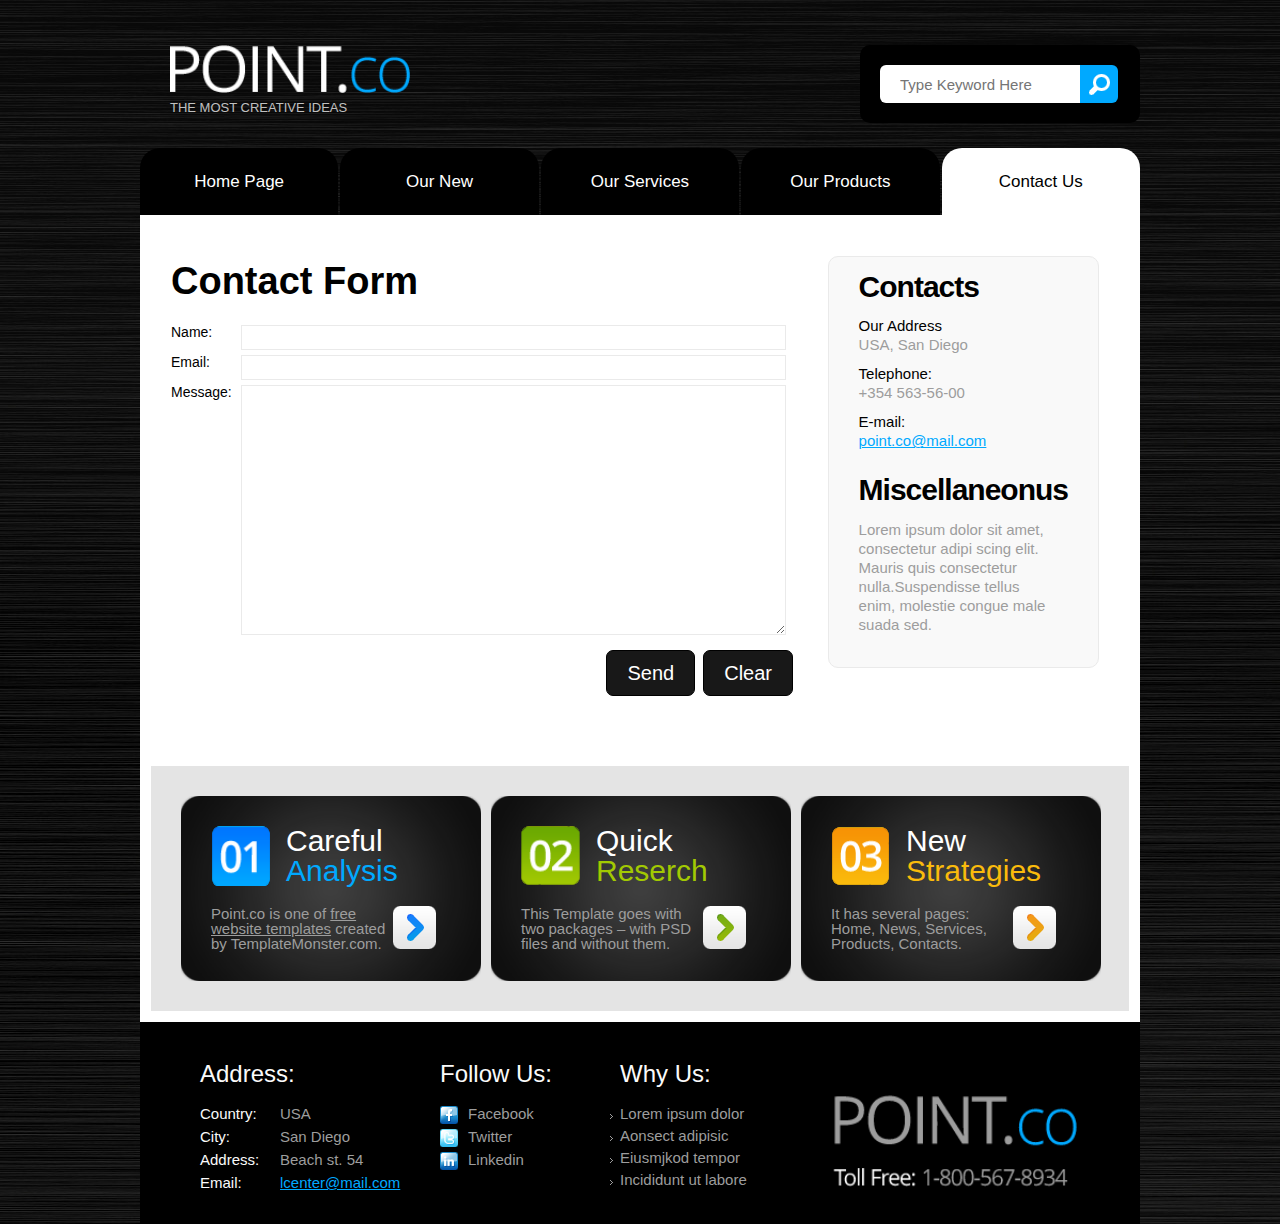
==== contactUs.html @ 25bf2cfb "com" ====
<html>
<head>
	<title>Point.co The most creative ideas</title>
	<meta chareset="utf-8">
	<link rel="stylesheet" type="text/css" href="cssReset.css">
	<link rel="stylesheet" type="text/css" href="point.css">
	<script type="text/javascript" src="jquery-1.9.1.min.js"></script>
	<script type="text/javascript" src="point.js"></script>
</head>
<body>
	<div class="bodyWrap">
		<div class="header">
			<div class="logoWrap">
				<img src="img/logo.png" width="240" alt="logo">
				<span>THE MOST CREATIVE IDEAS</span>
			</div>
			
			<div class="searchWrap">
				<input type="text" name="search" placeholder="Type Keyword Here">
				<div></div>
			</div>
			<div class="clear"></div>
		</div>

		<div class="pageBody">
			<ol class="navMenu">
				<li ><a href="index.html">Home Page</a></li>
				<li class="liClass"><a href="ourNews.html">Our New</a></li>
				<li class="liClass"><a href="ourService.html">Our Services</a></li>
				<li class="liClass"><a href="ourProduct.html">Our Products</a></li>
				<li class="liClass" style="background-color:white"><a href="contactUs.html"  style="color:black">Contact Us</a></li>
				<div class="clear"></div>
			</ol>

			<div class="contentBodyNews">
				<div class="contentBlockContact">
					<h1 style="font-size:38px">Contact Form</h1>
					<form>
						<label>
							<span>Name:</span>
							<input type="text" name="firstName">
							<div class="clear"></div>
						</label>
						<label>
							<span>Email:</span>
							<input type="text" name="email">
							<div class="clear"></div>
						</label>
						<label>
							<span>Message:</span>
							<textarea></textarea>
							<div class="clear"></div>
						</label>
					</form>
					<a href="#">Clear</a>
					<a href="#">Send</a>
				</div>
				<div class="sideBarContact">
					<h1>Contacts</h1>
					<dl>
						<dd>
							<b>Our Address</b>
							<span>USA, San Diego</span>
						</dd>
						<dd>
						    <b>Telephone:</b>
						    <span>+354 563-56-00</span>
						</dd>
						<dd>
						    <b>E-mail:</b>
							<a href="mailto:point.co@mail.com">point.co@mail.com</a>
						</dd>
					</dl>
					<h1>Miscellaneonus</h1>
						<p>Lorem ipsum dolor sit amet, consectetur adipi
                        scing elit. Mauris quis consectetur nulla.Suspendisse tellus enim, molestie congue male suada sed.</p>	
				</div>
				<div class="clear"></div>
				<div class="blocsBar">
					<div class="blocs">
						<div class="wrap1">
							<div class="imgBl1"></div>
							<div>
								<span>Careful</span>
								<span style="color:#00a9ff">Analysis</span>
								<p class="clear"></p>
							</div>
							<p class="clear"></p>
						</div>
						<div class="wrap2">
							<span>Point.co is one of <a href="#">free website templates</a> created by TemplateMonster.com.</span>
							<div class="imgGalka1 ruls"><a href="#"></a></div>
							<p class="clear"></p>
						</div>
					</div>
					<div class="blocs">
						<div class="wrap1">
							<div class="imgBl2"></div>
							<div>
								<span>Quick</span>
								<span style="color:#a2c902">Reserch</span>
							</div>
							<p class="clear"></p>
						</div>
						<div class="wrap2">
							<span>This Template goes with two packages – with PSD files and without them.</span>
							<div class="imgGalka2 ruls"><a href="#"></a></div>
						</div>
					</div>
					<div class="blocs">
						<div class="wrap1">
							<div class="imgBl3"></div>
							<div>
								<span>New</span>
								<span style="color:#fabb0c">Strategies</span>
							</div>
							<p class="clear"></p>
						</div>
						<div class="wrap2">
							<span>It has several pages: Home, News, Services, Products, Contacts.</span>
							<div class="imgGalka3 ruls"><a href="#"></a></div>
						</div>
					</div>
					<div class="clear"></div>
				</div>
			</div>
			<div class="footer">
				<div class="footerAddress">
					<h2>Address:</h2>
					<dl class="address">
						<dd>
							<span>Country:</span>USA
							<div class="clear"></div>
						</dd>
						<dd>
							<span>City:</span>San Diego
							<div class="clear"></div>
						</dd>
						<dd>
							<span>Address:</span>Beach st. 54
							<div class="clear"></div>
						</dd>
						<dd>
							<span>Email:</span><a href="mailto:lcenter@mail.com">lcenter@mail.com</a>
							<div class="clear"></div>
						</dd>
					</dl>
				</div>
				<div class="footerContacts">
					<h2>Follow Us:</h2>
					<dl>
						<dd>
							<img src="img/facebook.png" width="18px" />
							<a href="#">Facebook</a>
							<div class="clear"></div>
						</dd>
						<dd>
							<img src="img/twitter.png" width="18px" />
							<a href="#">Twitter</a>
							<div class="clear"></div>
						</dd>
						<dd>
							<img src="img/linkedin.png" width="18px" />
							<a href="#">Linkedin</a>
							<div class="clear"></div>
						</dd>
					</dl>
				</div>
				<div class="footerWhyUs">
					<h2>Why Us:</h2>
					<ul>
						<li><a href="#">Lorem ipsum dolor</a></li>
						<li><a href="#" class="lorem">Aonsect adipisic</a></li>
						<li><a href="#" class="lorem">Eiusmjkod tempor</a></li>
						<li><a href="#" class="lorem">Incididunt ut labore</a></li>
					</ul>
				</div>
				<img src="img/footerLogo.png" width="250px" height="100px" class="footerLogo"/>
				<div class="clear"></div>
			</div>
		</div>
	</div>




</body>
</html>
---- cssReset.css ----
html, body, div, span, applet, object, iframe,
p, blockquote, pre,
a, abbr, acronym, address, big, cite, code,
del, dfn, em, img, ins, kbd, q, s, samp,
small, strike, strong, sub, sup, tt, var,
b, u, i, center,
dl, dt, dd, ol, ul, li,
fieldset, form, label, legend,
article, aside, canvas, details, embed, 
figure, figcaption, footer, header, hgroup, 
menu, nav, output, ruby, section, summary,
time, mark, audio, video {
	margin: 0;
	padding: 0;
	border: 0;
	font-size: 100%;
	font: inherit;
	vertical-align: baseline;
}

article, aside, details, figcaption, figure, 
footer, header, hgroup, menu, nav, section {
	display: block;
}
body {
	line-height: 1; 
}
ol, ul {
	list-style: none;
}
blockquote, q {
	quotes: none;
}
blockquote:before, blockquote:after,
q:before, q:after {
	content: '';
	content: none;
}
---- point.css ----
body {
	width: 100%;
	background-image: url(img/body.jpg);
	font-family: Arial, Helvetica, sans-serif;
}
.clear {
	clear: both;
}
.bodyWrap {
	max-width: 1000px;
	min-width: 1000px;
	margin: 0px auto;
	height: 1000px;
	padding-top: 45px;
}
.pageBody {
	margin-top: 25px;
}

									/*	ШАПКА	*/

.header {
	padding-left: 30px;
}
.logoWrap {
	float: left;
	color: silver;
}
.logoWrap img {
	display: block;
}
.logoWrap span {
	line-height: 30px;
	font-size: 13px;
}
.searchWrap {
	float: right;
	width: 240px;
	padding: 20px;
	background-color: black;
	border-radius: 10px;
}
.searchWrap input {
	float: left;
	width: 200px;
	height: 38px;
	padding-left: 20px;
	border-top-left-radius: 6px;
	border-bottom-left-radius: 6px;
	border: none;
	font-size: 15px;
	color: #9d9d9d;
}
.searchWrap input:focus {
	border: solid thin #FFDD17;
	outline: none;
}
.searchWrap div {
	float: left;
	width: 38px;
	height: 38px;
	background-color: #00a9ff;
	background-image: url(img/search-button.png);
	background-repeat: no-repeat;
	background-position: center;
	border-top-right-radius: 6px;
	border-bottom-right-radius: 6px;
}
.searchWrap div:hover {
	background-color: silver;
} 

								/*	НАВИГАЦИОННОЕ МЕНЮ	*/

.navMenu li {
	list-style: none;
	display: block;
	float: left;
	border-top-left-radius: 20px;
	border-top-right-radius: 20px;
	background-color: black;
	text-align: center;
}
.navMenu a {
	display: block;
	width: 148.4px;
	padding: 25px;
	text-decoration: none;
	font-size: 17px;
	color: white;
}
.navMenu li:hover {
	background-color: white;
}
.navMenu a:hover {
	color: black;
}
.navMenu .liClass {
	margin-left: 2px;
}
								/*	СЛАЙДЕР  */

.sliders {
	height: 400px;
	padding: 10px;
	background-color: white;
	position: relative;
}
.slidImg2, .slidImg3 {
	display: none;
}
.sliders div {
	position: absolute;
	top: 60px;
	left: 100px;
	display: none;
}
.sliders div h2 {
	margin-bottom: 5px;
	font-size: 50px;
	font-weight: normal;
}
.sliders div h1 {
	margin: 0px;
	padding: 0px;
	font-size: 75px;
	color: #00a9ff;
	letter-spacing: -2px;
}
.sliders div p {
	padding-top: 20px;
	width: 350px;
	font-size: 18px;
	letter-spacing: 0.3px;
	line-height: 20px;
}

								/*	КОНТЕНТ БЛОК	*/

.contentBody {
	border: solid thin white;
	margin-top: 10px;
	padding: 10px;
	background-color: white;
}
.contentBodyNews {
	border: solid thin white;
	padding: 10px;
	background-color: white;
}
.blocsBar {
	padding: 30px 20px 30px 20px;
	background-color: #e4e4e4;
}
.blocsBar .blocs {
	width: 240px;
	height: 125px;
	background-image: url(img/box.png);
	background-repeat: no-repeat;
	background-size: 100% 100%;
	background-position: center;
	padding: 30px;
	float: left;
	margin-left: 10px;
}
.blocsBar .wrap1, .wrap2 {
	width: 225px;
}
.wrap1 div {
	float: left;
}
.wrap1 .imgBl1 {
	width: 60px;
	height: 60px;
	background-image: url(img/blue01.png);
	background-repeat: no-repeat;
	background-size: 100% 100%;
}
.wrap1 .imgBl2 {
	width: 60px;
	height: 60px;
	background-image: url(img/green02.png);
	background-repeat: no-repeat;
	background-size: 100% 100%;
}
.wrap1 .imgBl3 {
	width: 60px;
	height: 60px;
	background-image: url(img/yellow03.png);
	background-repeat: no-repeat;
	background-size: 100% 100%;
}
.wrap1 span {
	display: block;
	color: white;
	font-size: 30px;
	padding-left: 15px;
}
.wrap2 {
	margin-top: 20px;
}
.wrap2 span {
	display: block;
	float: left;
	color: #9d9d9d;
	width: 180px;
	font-size: 15px;
}
.wrap2 span a {
	color: #9d9d9d;
}
.wrap2 span a:hover {
	text-decoration: none;
}
.wrap2 .ruls {
	float: left;
	margin-left: 2px;
	width: 43px;
	height: 43px;
}
.wrap2 .imgGalka1 {
	background-image: url(img/button1.png);
}
.wrap2 .imgGalka1:hover {
	background-position-y: -43px;
}
.wrap2 .imgGalka2 {
	background-image: url(img/button2.png);
}
.wrap2 .imgGalka2:hover {
	background-position-y: -43px;
}
.wrap2 .imgGalka3 {
	background-image: url(img/button3.png);
}
.wrap2 .imgGalka3:hover {
	background-position-y: -43px;
}
.wrap2 .ruls a {
	display: block;
	width: 43px;
	height: 43px;
}

.blocsBarNews {
	height: 200px;
	background-color: #e4e4e4;
	margin-top: 40px;
}
/*--------------------------------------------*/
.contentBlock {
	float: left;
	width: 570px;
	height: 400px;
	margin: 30px 0px 0px 30px;
}
.contentBlock p {
	font-size: 15px;
	text-align: justify;
}
.contentBlock p, .contentBlock span {
	line-height: 17px;
}
.contentBlock img {
	margin-top: 10px;
	display: block;
	float: left;
}
.contentBlock span {
	margin-top: 18px;
	width: 440px;
	display: block;
	float: left;
	text-align: justify;
	padding-left: 15px;
	font-size: 14px;
	color: #9d9d9d;
}
.contentBlock a {
	display: block;
	border-radius: 5px;
	background-color: #181818;
	width: 130px;
	height: 45px;
	text-decoration: none;
	color: white;
	text-align: center;
	line-height: 45px;
	font-size: 19px;
}
.contentBlock a:hover {
	background-color: #2B2B2B;
}
/*==============================*/
.contentBlockNews, .contentBlockProduct, .contentBlockContact {
	float: left;
	width: 630px;
	padding: 10px 0px 10px 20px;
	font-size: 14px;
	margin-bottom: 60px;
}
.contentBlockNews h1 {
	margin-bottom: 0px;
	font-size: 38px;
}
.contentBlockNews div {
	margin-top: 20px;
	background-image: url(img/pic-1.gif);
	background-repeat: no-repeat;
	padding-left: 25px;
}
.contentBlockNews a {
	color: #00a9ff;
}
.contentBlockNews a:hover {
	text-decoration: none;
}
.contentBlockNews span, .contentBlockProduct span {
	color: #9d9d9d;
	display: block;
	margin-top: 5px;
	line-height: 17px;
}
/*============================*/
.contentBlockService {
	float: left;
	width: 460px;
	padding-bottom: 30px;
	padding-left: 30px;
}
.contentBlockService img {
	float: left;
}
.serviceNote {
	font-size: 15px;
	color: #9d9d9d;
	margin-top: 20px;
}
.serviceNote b {
	color: #0f0f0f;
	padding-left: 15px;
}
.serviceNote .contentBL span {
	display: block;
	padding-left: 90px;
	padding-top: 5px;
}
.serviceNote div .contentBL {
	float: left;

} 
/*=============================*/
.contentBlockProduct h1 {

}
.contentBlockProduct p {
	line-height: 17px;
	padding-bottom: 30px;
}
.contentBlockProduct .textService1 {
	width: 480px;
	padding-left: 10px;
}
.contentBlockProduct .textService2 {
	margin-top: 20px;
}
.contentBlockProduct img, .contentBlockProduct .textService1 {
	float: left;
}
.contentBlockProduct {

}
/*===============================*/
.contentBlockContact label {
	display: block;
	padding-bottom: 5px;
}
.contentBlockContact span, .contentBlockContact input, .contentBlockContact textarea {
	float: left;
}
.contentBlockContact span {
	width: 70px;
}
.contentBlockContact input {
	width: 545px;
	height: 25px;
	border: solid thin #eaeaea; 
}
.contentBlockContact textarea {
	border: solid thin #eaeaea;
	width: 545px;
	height: 250px;
}
.contentBlockContact input:focus, .contentBlockContact textarea:focus {
	border: solid 2px #DAA520; 
	outline: none;
}
.contentBlockContact a {
	display: inline-block;
	padding: 12px 20px; 
	border: solid thin black;
	border-radius: 7px;
	font-size: 20px;
	color: white;
	background-color: #181818;
	text-decoration: none;
	float: right;
	margin-right: 8px;
	margin-top: 10px;
}
.contentBlockContact a:hover {
	background-color: #2D2D2D;
}

/*-------------------------------------------------*/
.sideBar {
	float: right;
	border: solid thin #eaeaea;
	background-color: #f9f9f9;
	border-radius: 10px;
	min-width: 150px;
	max-width: 250px;
	margin: 30px 35px 0px 0px;
	padding: 10px 35px 35px 35px;
}
.sideBar h1 {
	font-size: 28px;
	letter-spacing: -1px;
}
.sideBarHomeNote1, .sideBarHomeNote2 {
	
}
.sideBarHomeNote1 .block1, .sideBarHomeNote1 .block2 {
	float: left;
}
.sideBarHomeNote2 .block1, .sideBarHomeNote2 .block2 {
	float: left;
}  
.sideBarHomeNote1 .block1, .sideBarHomeNote2 .block1 {
	width: 50px;
}
.sideBarHomeNote1 .block2, .sideBarHomeNote2 .block2 {
	width: 150px;
	padding-left: 15px;
	font-size: 14px;
	color: #9d9d9d;
}
.sideBarHomeNote1 .block2 b, .sideBarHomeNote2 .block2 b {
	color: #0f0f0f;
	text-decoration: underline;
}
.sideBarHomeNote1 .block2 a, .sideBarHomeNote2 .block2 a {
	color: #00a9ff;
}
.sideBarHomeNote1 .block2 a:hover, .sideBarHomeNote2 .block2 a:hover {
	text-decoration: none;
}
.sideBarHomeNote1 .block1 div, .sideBarHomeNote2 .block1 div {
	color: #00a9ff;
	font-size: 48px;
}
.sideBarHomeNote1 .block1 span, .sideBarHomeNote2 .block1 span {
	padding-left: 8px;
	font-size: 18px;
	font-weight: bold;
	line-height: 10px;
}
.sideBarHomeNote1 .block2 span, .sideBarHomeNote2 .block2 span {
	line-height: 17px;
}

.sideBarHomeNote2 {
	margin-top: 20px;
}
/*===============================*/
.sideBarNews, .sideBarProduct, .sideBarContact {
	float: right;
	border: solid thin #eaeaea;
	border-radius: 10px; 
	height: 400px;
	margin-right: 30px;
	margin-top: 30px;
	padding: 0px 30px 60px 30px;
	background-color: #f9f9f9;
}
.sideBarNews h1 {
	font-size: 30px;
	letter-spacing: -1px;
	padding-top: 10px;
	margin-bottom: 0px;
}
.sideBarNews li {
	padding-top: 10px;
	font-size: 15px;
} 
.sideBarNews ol, .sideBarProduct ol {
	margin-top: 10px;
}
.sideBarNews ol a, .sideBarProduct ol a {
	color: #00a9ff;
}
.sideBarNews ol a:hover, .sideBarProduct ol a:hover {
	text-decoration: none;
}
.sideBarNews .buttonPr {
	display: block;
	color: white;
	width: 150px;
	margin-top: 25px;
	background-color: #181818;
	text-decoration: none;
	text-align: center;
	padding: 12px;
	border-radius: 10px;
	font-size: 20px;
}
.sideBarNews .buttonPr:hover {
	background-color: #2B2B2B;
}
/*=================================*/
.sideBarService {
	float: right;
	width: 440px;
	padding-bottom: 30px;
	padding-right: 30px;
}
.sideBarService img {
	float: left;
}
/*=================================*/
.sideBarProduct {
	height: 450px;
}
.sideBarProduct h1 {
	padding-top: 10px;
	font-size: 30px;
	letter-spacing: -1px;
}
.sideBarProduct li {
	background-image: url(img/pic-1.gif);
	background-repeat: no-repeat;
	padding-left: 25px;
	margin-top: 10px;
	font-size: 15px;
	height: 16px;
}
/*==================================*/
.sideBarContact {
	line-height: 19px;
	height: 350px;
}
.sideBarContact h1 {
	font-size: 30px;
	letter-spacing: -1px;
}
.sideBarContact dd {
	padding-bottom: 10px;
}
.sideBarContact dd b {
	display: block;
	font-size: 15px;
}
.sideBarContact span, .sideBarContact p {
	color: #9d9d9d;
	font-size: 15px;
}
.sideBarContact p {
	width: 200px;
}
.sideBarContact a {
	font-size: 15px;
	color: #00a9ff;
}

								/*	ФУТЕР	*/

.footer {
	background-color: black;
	padding: 20px 30px 30px 30px;
}
.footerAddress, .footerContacts, .footerWhyUs {
	float: left;
	width: 210px;
	padding-left: 30px;
}
.footerAddress h2, .footerContacts h2, .footerWhyUs h2 {
	color: #FAFAFA;
	font-weight: normal;
}
.footerAddress span {
	float: left;
	color: #FAFAFA;
	width: 80px;
}
.footerAddress dd {
	margin-top: 8px;
	color: #9d9d9d;
	font-size: 15px;
}
.footerAddress a {
	color: #00a9ff;
}
.footerAddress a:hover {
	text-decoration: none;
}
/*--------------------------------------*/
.footerContacts {
	width: 150px;
}
.footerContacts dd {
	margin-top: 5px;
	color: #9d9d9d;
	font-size: 15px;
}
.footerContacts img, .footerContacts a {
	float: left;
}
.footerContacts a {
	padding-left: 10px;
	color: #9d9d9d;
	text-decoration: none;
}
.footerContacts a:hover {
	text-decoration: underline;
}
/*---------------------------------------*/
.footerWhyUs ul {
	list-style-image: url(img/marker.gif);
	color: #9d9d9d;
	font-size: 15px;
}
.footerWhyUs li {
	margin-bottom: 7px;
}
.footerWhyUs .lorem {
	margin-top: 7px;
}
.footerWhyUs a {
	color: #9d9d9d;
	text-decoration: none;
}
.footerWhyUs a:hover {
	text-decoration: underline;
}
/*----------------------------------------*/
.footerLogo {
	float: left;
	margin-top: 50px;
}
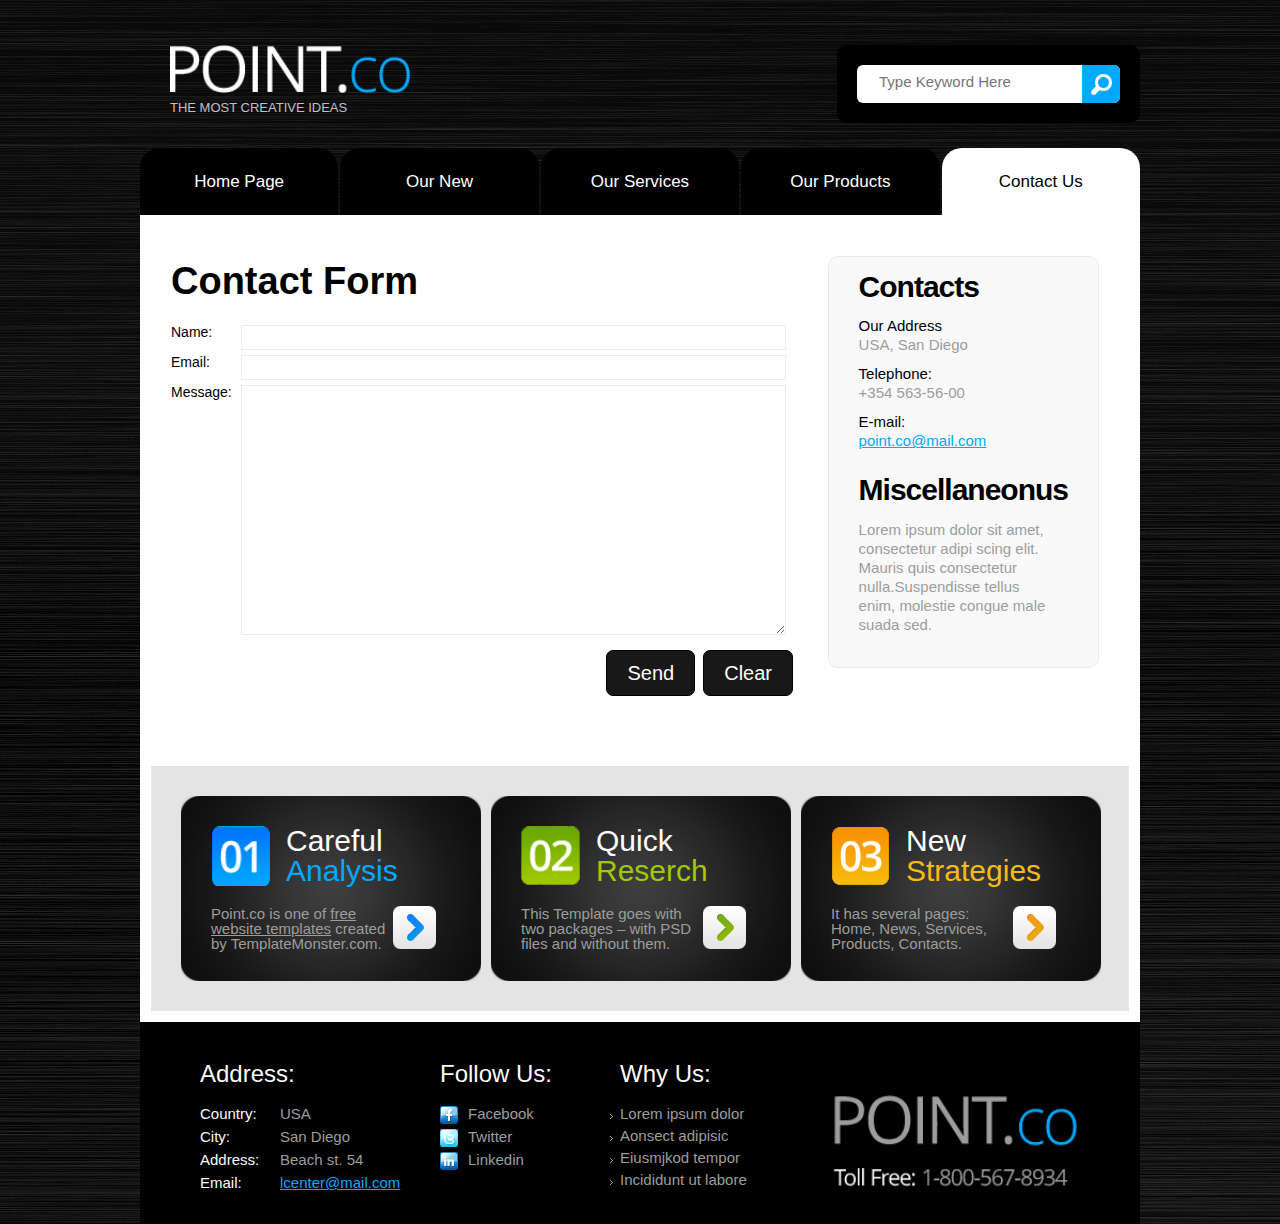
==== commit ba614e0e: "com2" ====
--- a/contactUs.html
+++ b/contactUs.html
@@ -15,10 +15,13 @@
 				<span>THE MOST CREATIVE IDEAS</span>
 			</div>
 			
-			<div class="searchWrap">
-				<input type="text" name="search" placeholder="Type Keyword Here">
-				<div></div>
-			</div>
+			<form action="" class="searchForm">
+				<div class="searchWrap">
+					<input type="text" name="search" placeholder="Type Keyword Here">
+					<div></div>
+					<p class="clear"></p>
+				</div>
+			</form>
 			<div class="clear"></div>
 		</div>
 
--- a/point.css
+++ b/point.css
@@ -33,26 +33,26 @@
 	line-height: 30px;
 	font-size: 13px;
 }
-.searchWrap {
+.searchForm {
 	float: right;
-	width: 240px;
 	padding: 20px;
 	background-color: black;
 	border-radius: 10px;
 }
+.searchWrap {
+	background-color: white;
+	border-radius: 6px;
+}
 .searchWrap input {
 	float: left;
 	width: 200px;
-	height: 38px;
-	padding-left: 20px;
-	border-top-left-radius: 6px;
-	border-bottom-left-radius: 6px;
+	margin: 7px 5px 5px 20px;
 	border: none;
 	font-size: 15px;
 	color: #9d9d9d;
+	outline: none;
 }
 .searchWrap input:focus {
-	border: solid thin #FFDD17;
 	outline: none;
 }
 .searchWrap div {
@@ -106,28 +106,28 @@
 	background-color: white;
 	position: relative;
 }
-.slidImg2, .slidImg3 {
+.slidImg1, .slidImg2, .slidImg3 {
 	display: none;
 }
-.sliders div {
+.slidersText1, .slidersText2, .slidersText3 {
 	position: absolute;
 	top: 60px;
 	left: 100px;
 	display: none;
 }
-.sliders div h2 {
+.slidersText1 h2, .slidersText2 h2, .slidersText3 h2 {
 	margin-bottom: 5px;
 	font-size: 50px;
 	font-weight: normal;
 }
-.sliders div h1 {
+.slidersText1 h1, .slidersText2 h1, .slidersText3 h1 {
 	margin: 0px;
 	padding: 0px;
 	font-size: 75px;
 	color: #00a9ff;
 	letter-spacing: -2px;
 }
-.sliders div p {
+.slidersText1 p, .slidersText2 p, .slidersText3 p {
 	padding-top: 20px;
 	width: 350px;
 	font-size: 18px;
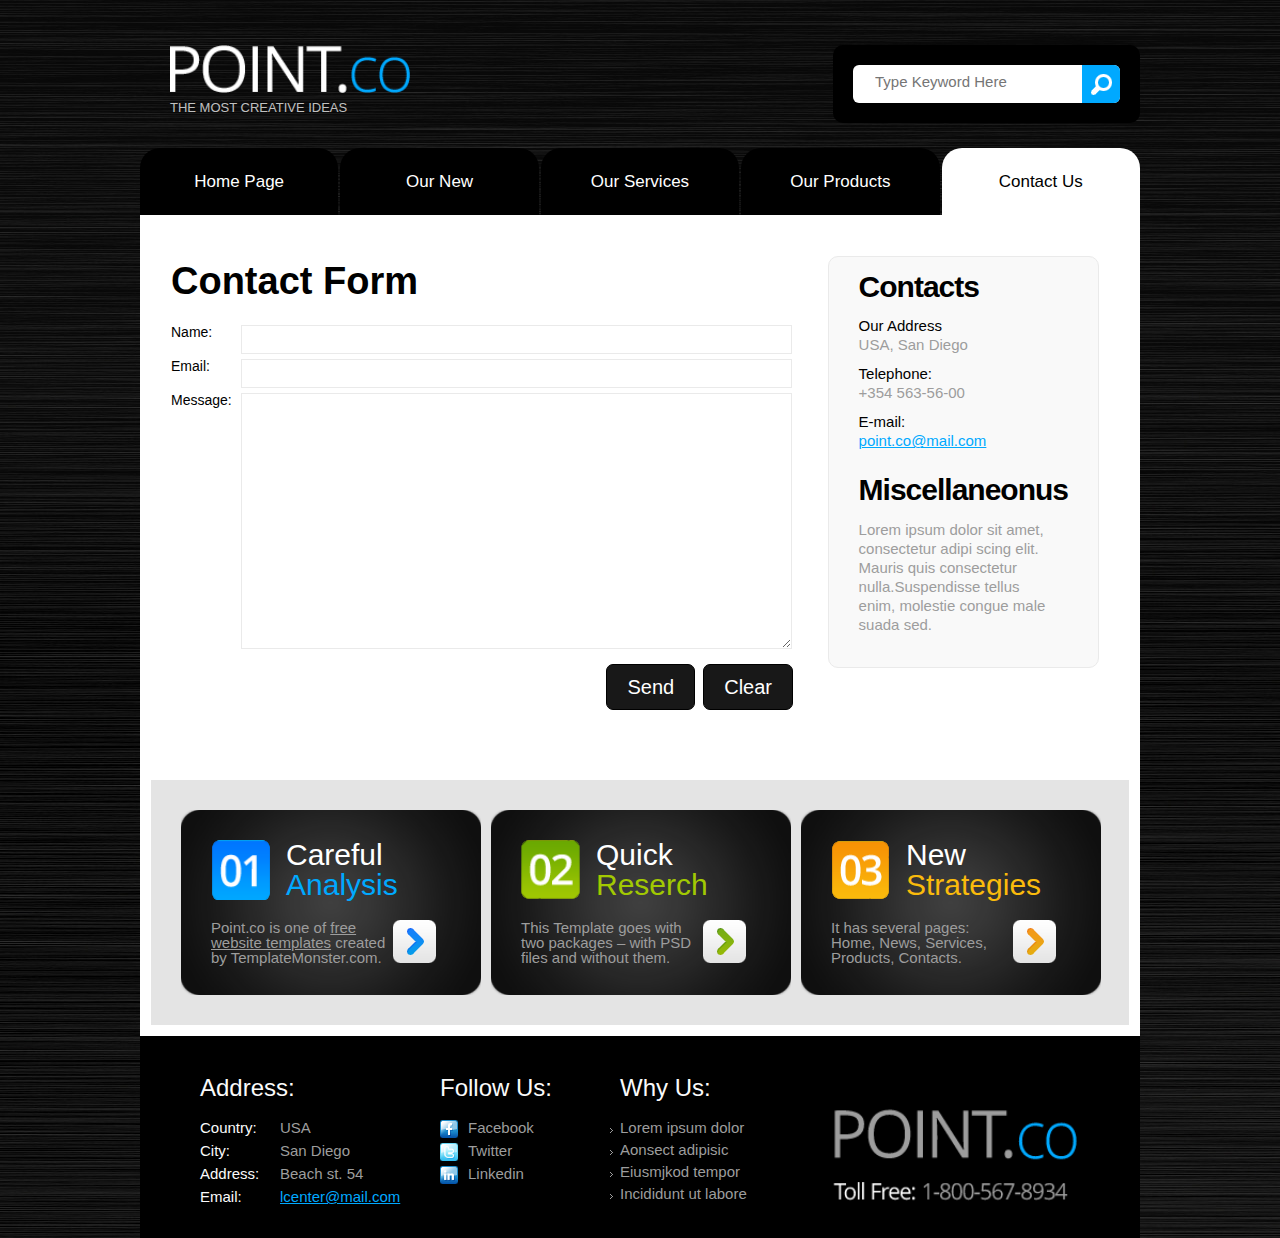
==== commit 81790c31: "com4" ====
--- a/contactUs.html
+++ b/contactUs.html
@@ -1,3 +1,4 @@
+<!DOCTYPE html>
 <html>
 <head>
 	<title>Point.co The most creative ideas</title>
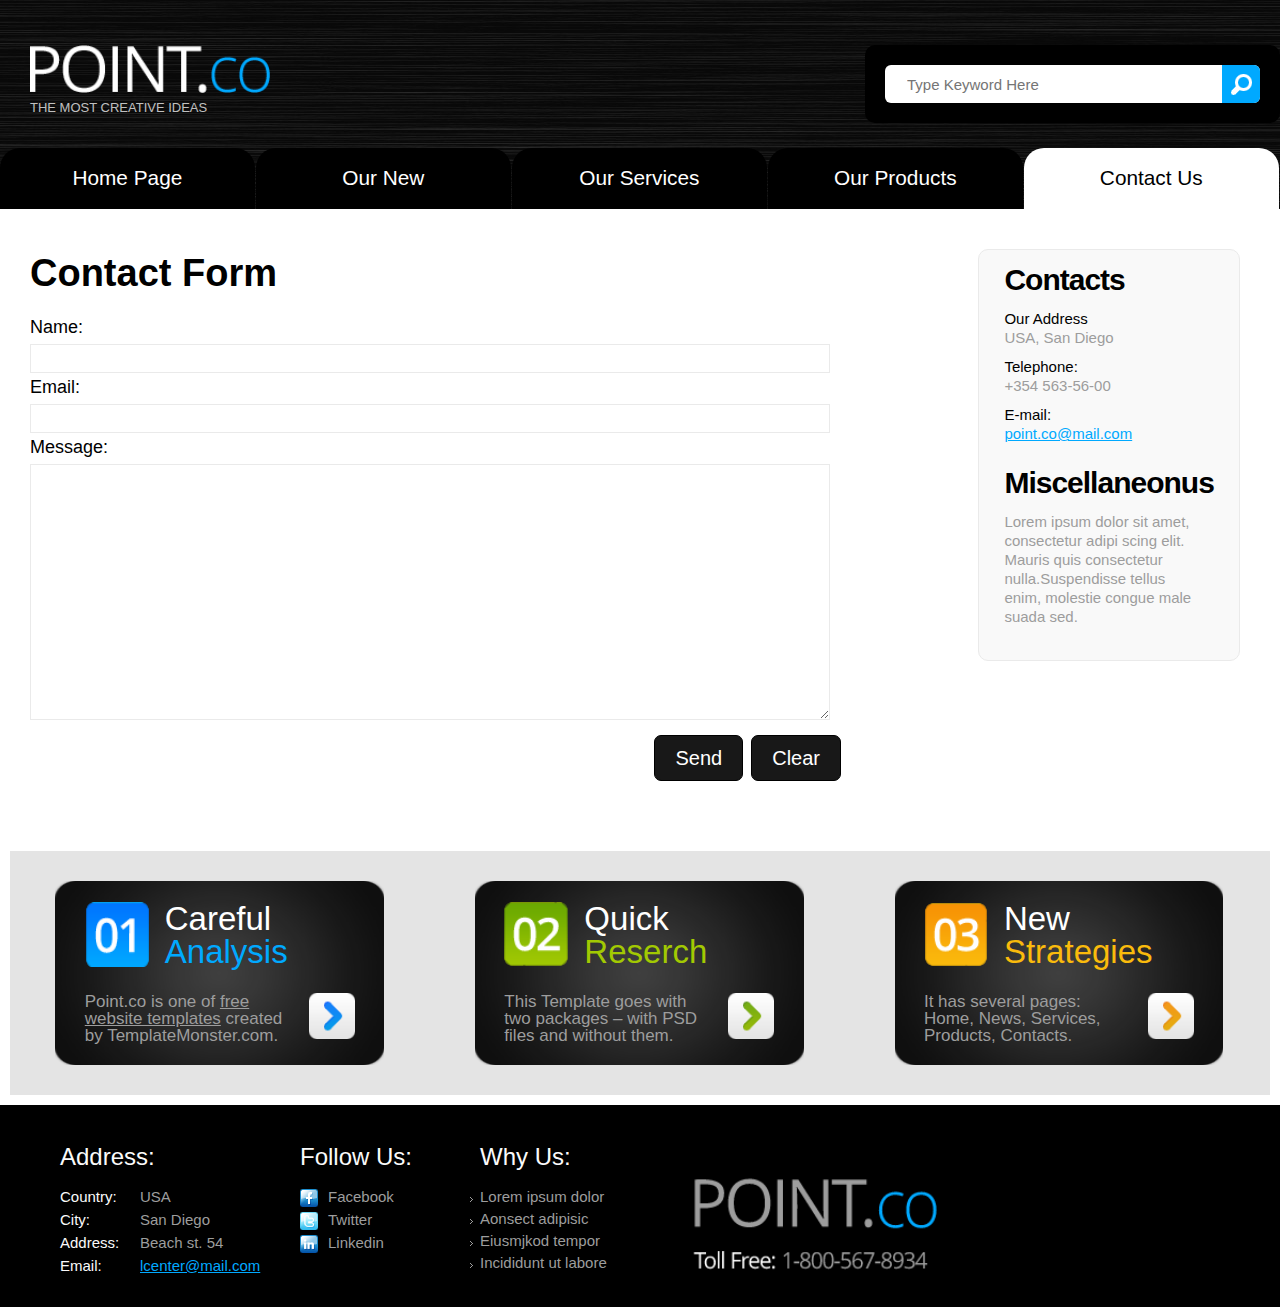
==== commit 0230ad77: "com" ====
--- a/contactUs.html
+++ b/contactUs.html
@@ -3,6 +3,7 @@
 <head>
 	<title>Point.co The most creative ideas</title>
 	<meta chareset="utf-8">
+	<meta name="viewport" content="initial-scale=1, maximum-scale=1" />
 	<link rel="stylesheet" type="text/css" href="cssReset.css">
 	<link rel="stylesheet" type="text/css" href="point.css">
 	<script type="text/javascript" src="jquery-1.9.1.min.js"></script>
@@ -38,8 +39,8 @@
 
 			<div class="contentBodyNews">
 				<div class="contentBlockContact">
-					<h1 style="font-size:38px">Contact Form</h1>
-					<form>
+					<h1>Contact Form</h1>
+					<form action="#">
 						<label>
 							<span>Name:</span>
 							<input type="text" name="firstName">
@@ -81,49 +82,58 @@
 				</div>
 				<div class="clear"></div>
 				<div class="blocsBar">
-					<div class="blocs">
-						<div class="wrap1">
-							<div class="imgBl1"></div>
-							<div>
-								<span>Careful</span>
-								<span style="color:#00a9ff">Analysis</span>
-								<p class="clear"></p>
-							</div>
-							<p class="clear"></p>
-						</div>
-						<div class="wrap2">
-							<span>Point.co is one of <a href="#">free website templates</a> created by TemplateMonster.com.</span>
-							<div class="imgGalka1 ruls"><a href="#"></a></div>
-							<p class="clear"></p>
+					<div class="wrapBlocs">
+						<div class="blocs">
+							<div class="wrap1">
+								<div class="imgBl1"></div>
+								<div>
+									<span>Careful</span>
+									<span style="color:#00a9ff">Analysis</span>
+									<p class="clear"></p>
+								</div>
+								<p class="clear"></p>
+							</div>
+							<div class="wrap2">
+								<span>Point.co is one of <a href="#">free website templates</a> created by TemplateMonster.com.</span>
+								<div class="imgGalka1 ruls"><a href="#"></a></div>
+								<p class="clear"></p>
+							</div>
 						</div>
 					</div>
-					<div class="blocs">
-						<div class="wrap1">
-							<div class="imgBl2"></div>
-							<div>
-								<span>Quick</span>
-								<span style="color:#a2c902">Reserch</span>
-							</div>
-							<p class="clear"></p>
-						</div>
-						<div class="wrap2">
-							<span>This Template goes with two packages – with PSD files and without them.</span>
-							<div class="imgGalka2 ruls"><a href="#"></a></div>
+					<div class="wrapBlocs">
+						<div class="blocs">
+							<div class="wrap1">
+								<div class="imgBl2"></div>
+								<div>
+									<span>Quick</span>
+									<span style="color:#a2c902">Reserch</span>
+								</div>
+								<p class="clear"></p>
+							</div>
+							<div class="wrap2">
+								<span>This Template goes with two packages – with PSD files and without them.</span>
+								<div class="imgGalka2 ruls"><a href="#"></a></div>
+								<p class="clear"></p>
+							</div>
 						</div>
 					</div>
-					<div class="blocs">
-						<div class="wrap1">
-							<div class="imgBl3"></div>
-							<div>
-								<span>New</span>
-								<span style="color:#fabb0c">Strategies</span>
-							</div>
-							<p class="clear"></p>
+					<div class="wrapBlocs">
+						<div class="blocs">
+							<div class="wrap1">
+								<div class="imgBl3"></div>
+								<div>
+									<span>New</span>
+									<span style="color:#fabb0c">Strategies</span>
+								</div>
+								<p class="clear"></p>
+							</div>
+							<div class="wrap2">
+								<span>It has several pages: Home, News, Services, Products, Contacts.</span>
+								<div class="imgGalka3 ruls"><a href="#"></a></div>
+								<p class="clear"></p>
+							</div>
 						</div>
-						<div class="wrap2">
-							<span>It has several pages: Home, News, Services, Products, Contacts.</span>
-							<div class="imgGalka3 ruls"><a href="#"></a></div>
-						</div>
+						
 					</div>
 					<div class="clear"></div>
 				</div>
--- a/point.css
+++ b/point.css
@@ -7,11 +7,12 @@
 	clear: both;
 }
 .bodyWrap {
-	max-width: 1000px;
-	min-width: 1000px;
+	max-width: 1400px;
+	min-width: 310px;
 	margin: 0px auto;
 	height: 1000px;
 	padding-top: 45px;
+
 }
 .pageBody {
 	margin-top: 25px;
@@ -38,6 +39,7 @@
 	padding: 20px;
 	background-color: black;
 	border-radius: 10px;
+	width: 30%;
 }
 .searchWrap {
 	background-color: white;
@@ -45,8 +47,8 @@
 }
 .searchWrap input {
 	float: left;
-	width: 200px;
-	margin: 7px 5px 5px 20px;
+	width: 80%;
+	margin: 10px 5px 5px 20px;
 	border: none;
 	font-size: 15px;
 	color: #9d9d9d;
@@ -56,7 +58,7 @@
 	outline: none;
 }
 .searchWrap div {
-	float: left;
+	float: right;
 	width: 38px;
 	height: 38px;
 	background-color: #00a9ff;
@@ -69,11 +71,55 @@
 .searchWrap div:hover {
 	background-color: silver;
 } 
+@media screen and (max-width: 1140px){
+	.searchForm {
+		width: 320px;
+	}
+	.searchWrap input {
+		width: 250px;
+	}
+}
+@media screen and (max-width: 720px){
+	.bodyWrap {
+		padding-top: 20px;
+	}
+	.logoWrap img {
+		width: 200px;
+	}
+	.searchForm {
+		padding: 10px;
+		width: 45%;
+	}
+	.searchWrap input {
+		margin: 4px 2px 2px 10px;
+		width: 77%;
+	}
+	.searchWrap div {
+		width: 28px;
+		height: 28px;
+		background-size: 15px;
+	}
+}
+@media screen and (max-width: 465px){
+	.logoWrap {
+		float: none;
+	}
+	.logoWrap img {
+		width: 250px;
+	}
+	.searchForm {
+		float: none;
+		margin-top: 5px;
+		padding: 10px;
+		width: 80%;
+	}
+}
 
 								/*	НАВИГАЦИОННОЕ МЕНЮ	*/
 
 .navMenu li {
 	list-style: none;
+	width: 19.9%;
 	display: block;
 	float: left;
 	border-top-left-radius: 20px;
@@ -83,10 +129,9 @@
 }
 .navMenu a {
 	display: block;
-	width: 148.4px;
-	padding: 25px;
+	padding: 20px;
 	text-decoration: none;
-	font-size: 17px;
+	font-size: 1.3em;
 	color: white;
 }
 .navMenu li:hover {
@@ -96,18 +141,70 @@
 	color: black;
 }
 .navMenu .liClass {
-	margin-left: 2px;
-}
+	margin-left: .1%;
+}
+@media screen and (max-width: 900px){
+	.navMenu li {
+		border-top-left-radius: 10px;
+		border-top-right-radius: 10px;
+	}
+	.navMenu a {
+		padding: 15px;
+		font-size: 1em;
+	}
+	.navMenu .liClass {
+		margin-left: 0.05%;
+	}
+}
+@media screen and (max-width: 650px){
+	.navMenu li {
+		border-top-left-radius: 10px;
+		border-top-right-radius: 10px;
+	}
+	.navMenu a {
+		padding: 15px 5px;
+		font-size: 13px;
+	}
+	.navMenu .liClass {
+		margin-left: 0.05%;
+	}
+}
+@media screen and (max-width: 465px){
+	.pageBody {
+		margin-top: 15px;
+	}
+	.navMenu ol {
+		background-color: white;
+	}
+	.navMenu li {
+		float: none;
+		width: 100%;
+		border-radius: 5px;
+		border-top: solid thin white;
+		border-bottom: solid thin white;
+	}
+	.navMenu a {
+		text-align: left;
+		padding: 10px 5px;
+		font-size: 1em;
+	}
+	.navMenu .liClass {
+		margin-left: 0px;
+	}
+}
+
 								/*	СЛАЙДЕР  */
 
 .sliders {
 	height: 400px;
-	padding: 10px;
+	padding-top: 10px;
 	background-color: white;
 	position: relative;
 }
 .slidImg1, .slidImg2, .slidImg3 {
 	display: none;
+	width: 1000px;
+	margin: 0px auto;
 }
 .slidersText1, .slidersText2, .slidersText3 {
 	position: absolute;
@@ -134,77 +231,140 @@
 	letter-spacing: 0.3px;
 	line-height: 20px;
 }
+@media screen and (max-width: 1020px){
+	.sliders {
+		height: 320px;
+	}
+	.slidImg1, .slidImg2, .slidImg3 {
+		width: 800px;
+		margin: 0px auto;
+	}
+	.slidImg1 img, .slidImg2 img, .slidImg3 img {
+		height: 320px;
+	}
+	.slidersText1, .slidersText2, .slidersText3 {
+		top: 40px;
+		left: 10px;
+	}
+}
+@media screen and (max-width: 820px){
+	.sliders {
+		padding-top: 5px;
+		height: 240px;
+	}
+	.slidImg1, .slidImg2, .slidImg3 {
+		width: 550px;
+		margin: 0px auto;
+	}
+	.slidImg1 img, .slidImg2 img, .slidImg3 img {
+		height: 240px;
+	}
+	.slidersText1, .slidersText2, .slidersText3 {
+		top: 10px;
+		left: 8%;
+	}
+	.slidersText1 h2, .slidersText2 h2, .slidersText3 h2 {
+		margin-bottom: 5px;
+		margin-top: 10px;
+		font-size: 25px;
+	}
+	.slidersText1 h1, .slidersText2 h1, .slidersText3 h1 {
+		font-size: 45px;
+	}
+	.slidersText1 p, .slidersText2 p, .slidersText3 p {
+		padding-top: 10px;
+		width: 250px;
+		font-size: 15px;
+	}
+}
+@media screen and (max-width: 628px){
+	.sliders {
+		height: 160px;
+	}
+	.slidImg1, .slidImg2, .slidImg3 {
+		width: 310px;
+	}
+	.slidImg1 img, .slidImg2 img, .slidImg3 img {
+		height: 160px;
+	}
+	.slidersText1, .slidersText2, .slidersText3 {
+		top: 2px;
+		left: 2%;
+	}
+	.slidersText1 h2, .slidersText2 h2, .slidersText3 h2 {
+		font-size: 20px;
+	}
+	.slidersText1 h1, .slidersText2 h1, .slidersText3 h1 {
+		font-size: 30px;
+	}
+	.slidersText1 p, .slidersText2 p, .slidersText3 p {
+		width: 130px;
+		font-size: 12px;
+	}
+}
 
 								/*	КОНТЕНТ БЛОК	*/
 
 .contentBody {
-	border: solid thin white;
 	margin-top: 10px;
 	padding: 10px;
 	background-color: white;
 }
 .contentBodyNews {
-	border: solid thin white;
 	padding: 10px;
 	background-color: white;
 }
 .blocsBar {
-	padding: 30px 20px 30px 20px;
+	padding: 30px 0%;
 	background-color: #e4e4e4;
 }
 .blocsBar .blocs {
-	width: 240px;
-	height: 125px;
+	width: 270px;
 	background-image: url(img/box.png);
 	background-repeat: no-repeat;
 	background-size: 100% 100%;
 	background-position: center;
-	padding: 30px;
-	float: left;
-	margin-left: 10px;
-}
-.blocsBar .wrap1, .wrap2 {
-	width: 225px;
+	padding: 5% 7%;
+	margin: 0px auto;
+}
+.wrapBlocs {
+	margin: 0px auto;
+	float: left;
+	width: 33.3%;
 }
 .wrap1 div {
 	float: left;
 }
-.wrap1 .imgBl1 {
-	width: 60px;
-	height: 60px;
-	background-image: url(img/blue01.png);
+.wrap1 .imgBl1, .wrap1 .imgBl2, .wrap1 .imgBl3 {
+	width: 65px;
+	height: 65px;
 	background-repeat: no-repeat;
 	background-size: 100% 100%;
 }
+.wrap1 .imgBl1 {
+	background-image: url(img/blue01.png);
+}
 .wrap1 .imgBl2 {
-	width: 60px;
-	height: 60px;
 	background-image: url(img/green02.png);
-	background-repeat: no-repeat;
-	background-size: 100% 100%;
 }
 .wrap1 .imgBl3 {
-	width: 60px;
-	height: 60px;
 	background-image: url(img/yellow03.png);
-	background-repeat: no-repeat;
-	background-size: 100% 100%;
 }
 .wrap1 span {
 	display: block;
 	color: white;
-	font-size: 30px;
+	font-size: 33px;
 	padding-left: 15px;
 }
 .wrap2 {
-	margin-top: 20px;
+	margin-top: 25px;
 }
 .wrap2 span {
 	display: block;
 	float: left;
 	color: #9d9d9d;
-	width: 180px;
-	font-size: 15px;
+	width: 200px;
+	font-size: 17px;
 }
 .wrap2 span a {
 	color: #9d9d9d;
@@ -213,45 +373,102 @@
 	text-decoration: none;
 }
 .wrap2 .ruls {
-	float: left;
-	margin-left: 2px;
-	width: 43px;
-	height: 43px;
+	float: right;
+	width: 46px;
+	height: 46px;
+}
+.imgGalka1, .imgGalka2, .imgGalka3 {
+	background-size: 100%;
 }
 .wrap2 .imgGalka1 {
 	background-image: url(img/button1.png);
 }
-.wrap2 .imgGalka1:hover {
-	background-position-y: -43px;
-}
 .wrap2 .imgGalka2 {
 	background-image: url(img/button2.png);
 }
-.wrap2 .imgGalka2:hover {
-	background-position-y: -43px;
-}
 .wrap2 .imgGalka3 {
 	background-image: url(img/button3.png);
 }
-.wrap2 .imgGalka3:hover {
-	background-position-y: -43px;
+.wrap2 .imgGalka1:hover, .wrap2 .imgGalka2:hover, .wrap2 .imgGalka3:hover {
+	background-position-y: -46px;
 }
 .wrap2 .ruls a {
 	display: block;
-	width: 43px;
-	height: 43px;
-}
-
-.blocsBarNews {
-	height: 200px;
-	background-color: #e4e4e4;
-	margin-top: 40px;
-}
+	width: 100%;
+	height: 100%;
+}
+@media screen and (max-width: 1020px){
+	.blocsBar .blocs {
+		width: 215px;
+		padding: 5% 5%;
+	}
+	.wrap1 .imgBl1, .wrap1 .imgBl2, .wrap1 .imgBl3 {
+		width: 50px;
+		height: 50px;
+	}
+	.wrap1 span {
+		font-size: 28px;
+		padding-left: 10px;
+	}
+	.wrap2 {
+		margin-top: 15px;
+	}
+	.wrap2 span {
+		width: 175px;
+		font-size: 15px;
+	}
+	.wrap2 .ruls {
+		width: 40px;
+		height: 40px;
+	}
+	.wrap2 .imgGalka1:hover, .wrap2 .imgGalka2:hover, .wrap2 .imgGalka3:hover {
+		background-position-y: -40px;
+	}
+}
+@media screen and (max-width: 780px){
+	.wrapBlocs {
+		float: none;
+		width: 100%;
+		margin: 0px;
+	}
+	.blocsBar {
+		padding-top: 10px;
+		padding-bottom: 2px;
+	}
+	.blocsBar .blocs {
+		width: 90%;
+		padding: 2% 2%;
+		background-size: 110%;
+		border-radius: 10px;
+		margin-bottom: 20px;
+	}
+	.wrap1 .imgBl1, .wrap1 .imgBl2, .wrap1 .imgBl3 {
+		width: 50px;
+		height: 50px;
+	}
+	.wrap1 span {
+		font-size: 28px;
+		padding-left: 15px;
+	}
+	.wrap2 span {
+		width: 90%;
+		font-size: 17px;
+	}
+	.wrap2 .ruls {
+		width: 40px;
+		height: 40px;
+	}
+}
+@media screen and (max-width: 340px){
+	.blocsBar .blocs {
+		background-size: 100% 100%;
+	}
+}
+
 /*--------------------------------------------*/
 .contentBlock {
 	float: left;
-	width: 570px;
-	height: 400px;
+	width: 50%;
 	margin: 30px 0px 0px 30px;
 }
 .contentBlock p {
@@ -268,7 +485,7 @@
 }
 .contentBlock span {
 	margin-top: 18px;
-	width: 440px;
+	width: 65%;
 	display: block;
 	float: left;
 	text-align: justify;
@@ -291,10 +508,34 @@
 .contentBlock a:hover {
 	background-color: #2B2B2B;
 }
+@media screen and (max-width: 780px){
+	.contentBlock {
+		width: 55%;
+		margin: 30px 0px 0px 0px;
+	}
+	.contentBlock span {
+		width: 58%;
+	}
+}
+@media screen and (max-width: 580px){
+	.contentBlock {
+		float: none;
+		width: 100%;
+	}
+	.contentBlock span {
+		width: 68%;
+	}
+}
+@media screen and (max-width: 440px){
+	.contentBlock span {
+		width: 100%;
+		padding-left: 0px;
+	}
+}
 /*==============================*/
 .contentBlockNews, .contentBlockProduct, .contentBlockContact {
 	float: left;
-	width: 630px;
+	width: 65%;
 	padding: 10px 0px 10px 20px;
 	font-size: 14px;
 	margin-bottom: 60px;
@@ -321,20 +562,47 @@
 	margin-top: 5px;
 	line-height: 17px;
 }
+@media screen and (max-width: 880px){
+	.contentBlockNews, .contentBlockProduct, .contentBlockContact {
+		padding: 10px 0px;
+	}
+}
+@media screen and (max-width: 732px){
+	.contentBlockNews h1 {
+		font-size: 28px;
+	}
+}
+@media screen and (max-width: 615px){
+	.contentBlockNews, .contentBlockProduct, .contentBlockContact {
+		float: none;
+		width: 100%;
+	}
+}
 /*============================*/
 .contentBlockService {
 	float: left;
-	width: 460px;
+	width: 45%;
 	padding-bottom: 30px;
-	padding-left: 30px;
+	padding-left: 4%;
+}
+.servh1 {
+	font-size: 38px;
 }
 .contentBlockService img {
 	float: left;
+	max-width: 15%;
+	display: block;
 }
 .serviceNote {
 	font-size: 15px;
 	color: #9d9d9d;
 	margin-top: 20px;
+	width: 90%;
+}
+.contentBL {
+	float: left;
+	display: block;
+	width: 80%;
 }
 .serviceNote b {
 	color: #0f0f0f;
@@ -342,23 +610,63 @@
 }
 .serviceNote .contentBL span {
 	display: block;
-	padding-left: 90px;
+	padding-left: 15px;
 	padding-top: 5px;
 }
-.serviceNote div .contentBL {
-	float: left;
-
-} 
+/*==========*/
+.sideBarService {
+	float: right;
+	width: 45%;
+	padding-bottom: 30px;
+	padding-left: 30px;
+}
+.sideBarService img {
+	float: left;
+	max-width: 15%;
+}
+@media screen and (max-width: 732px){
+	.servh1 {
+		font-size: 28px;
+	}
+}
+@media screen and (max-width: 650px){
+	.contentBlockService {
+		padding-left: 1%;
+	}
+}
+@media screen and (max-width: 465px){
+	.contentBlockService, .sideBarService {
+		float: none;
+	}
+	.contentBlockService {
+		width: 100%;
+		padding-bottom: 0px;
+		padding-left: 0%;
+	}
+	.serviceNote {
+		font-size: 16px;
+		margin-top: 0px;
+		margin-bottom: 15px;
+		width: 100%;
+	}
+	.sideBarService {
+		float: none;
+		width: 100%;
+		padding-bottom: 30px;
+		padding-left: 0%;
+	}
+}
+
 /*=============================*/
 .contentBlockProduct h1 {
-
+	font-size:38px;
 }
 .contentBlockProduct p {
 	line-height: 17px;
 	padding-bottom: 30px;
 }
 .contentBlockProduct .textService1 {
-	width: 480px;
+	width: 75%;
 	padding-left: 10px;
 }
 .contentBlockProduct .textService2 {
@@ -367,10 +675,15 @@
 .contentBlockProduct img, .contentBlockProduct .textService1 {
 	float: left;
 }
-.contentBlockProduct {
-
+@media screen and (max-width: 732px){
+	.contentBlockProduct h1 {
+		font-size: 28px;
+	}
 }
 /*===============================*/
+.contentBlockContact h1 {
+	font-size: 38px;
+}
 .contentBlockContact label {
 	display: block;
 	padding-bottom: 5px;
@@ -380,15 +693,17 @@
 }
 .contentBlockContact span {
 	width: 70px;
+	font-size: 18px;
+	padding-bottom: 8px;
 }
 .contentBlockContact input {
-	width: 545px;
+	width: 97%;
 	height: 25px;
 	border: solid thin #eaeaea; 
 }
 .contentBlockContact textarea {
 	border: solid thin #eaeaea;
-	width: 545px;
+	width: 97%;
 	height: 250px;
 }
 .contentBlockContact input:focus, .contentBlockContact textarea:focus {
@@ -411,6 +726,12 @@
 .contentBlockContact a:hover {
 	background-color: #2D2D2D;
 }
+@media screen and (max-width: 732px){
+	.contentBlockContact h1 {
+		font-size: 28px;
+	}
+}
+
 
 /*-------------------------------------------------*/
 .sideBar {
@@ -419,16 +740,12 @@
 	background-color: #f9f9f9;
 	border-radius: 10px;
 	min-width: 150px;
-	max-width: 250px;
 	margin: 30px 35px 0px 0px;
 	padding: 10px 35px 35px 35px;
 }
 .sideBar h1 {
 	font-size: 28px;
 	letter-spacing: -1px;
-}
-.sideBarHomeNote1, .sideBarHomeNote2 {
-	
 }
 .sideBarHomeNote1 .block1, .sideBarHomeNote1 .block2 {
 	float: left;
@@ -471,6 +788,53 @@
 
 .sideBarHomeNote2 {
 	margin-top: 20px;
+}
+@media screen and (max-width: 780px){
+	.sideBar {
+		border-radius: 10px;
+		min-width: 150px;
+		margin: 30px 0px 0px 0px;
+		padding: 5px 15px 15px 15px;
+	}
+	.sideBar h1 {
+		font-size: 22px;
+		letter-spacing: -1px;
+	}
+	.sideBarHomeNote1 .block2, .sideBarHomeNote2 .block2 {
+		width: 120px;
+		padding-left: 7px;
+		font-size: 12px;
+	}
+	.sideBarHomeNote1 .block1 div, .sideBarHomeNote2 .block1 div {
+		font-size: 36px;
+	}
+	.sideBarHomeNote1 .block1 span, .sideBarHomeNote2 .block1 span {
+		font-size: 16px;
+	}
+}
+@media screen and (max-width: 580px){
+	.sideBar {
+		border-radius: 10px;
+		width: 95%;
+		margin: 30px 0px 0px 0px;
+		padding: 5px 15px 15px 2%;
+		float: none;
+	}
+	.sideBar h1 {
+		font-size: 33px;
+		letter-spacing: -1px;
+	}
+	.sideBarHomeNote1 .block2, .sideBarHomeNote2 .block2 {
+		width: 78%;
+		padding-left: 1%;
+		font-size: 16px;
+	}
+	.sideBarHomeNote1 .block1 div, .sideBarHomeNote2 .block1 div {
+		font-size: 40px;
+	}
+	.sideBarHomeNote1 .block1 span, .sideBarHomeNote2 .block1 span {
+		font-size: 16px;
+	}
 }
 /*===============================*/
 .sideBarNews, .sideBarProduct, .sideBarContact {
@@ -480,7 +844,7 @@
 	height: 400px;
 	margin-right: 30px;
 	margin-top: 30px;
-	padding: 0px 30px 60px 30px;
+	padding: 0px 2% 60px 2%;
 	background-color: #f9f9f9;
 }
 .sideBarNews h1 {
@@ -517,16 +881,7 @@
 .sideBarNews .buttonPr:hover {
 	background-color: #2B2B2B;
 }
-/*=================================*/
-.sideBarService {
-	float: right;
-	width: 440px;
-	padding-bottom: 30px;
-	padding-right: 30px;
-}
-.sideBarService img {
-	float: left;
-}
+
 /*=================================*/
 .sideBarProduct {
 	height: 450px;
@@ -571,6 +926,25 @@
 	font-size: 15px;
 	color: #00a9ff;
 }
+@media screen and (max-width: 880px){
+	.sideBarNews, .sideBarProduct, .sideBarContact {
+		margin-right: 0px;
+	}
+}
+@media screen and (max-width: 732px){
+	.sideBarNews h1, .sideBarProduct h1, .sideBarContact h1 {
+		font-size: 25px;
+	}
+	.sideBarContact p {
+		width: 150px;
+	}
+}
+@media screen and (max-width: 615px){
+	.sideBarNews, .sideBarProduct, .sideBarContact {
+		margin-right: 0px;
+		float: none;
+	}
+}
 
 								/*	ФУТЕР	*/
 
@@ -647,3 +1021,9 @@
 	float: left;
 	margin-top: 50px;
 }
+
+
+
+
+
+
